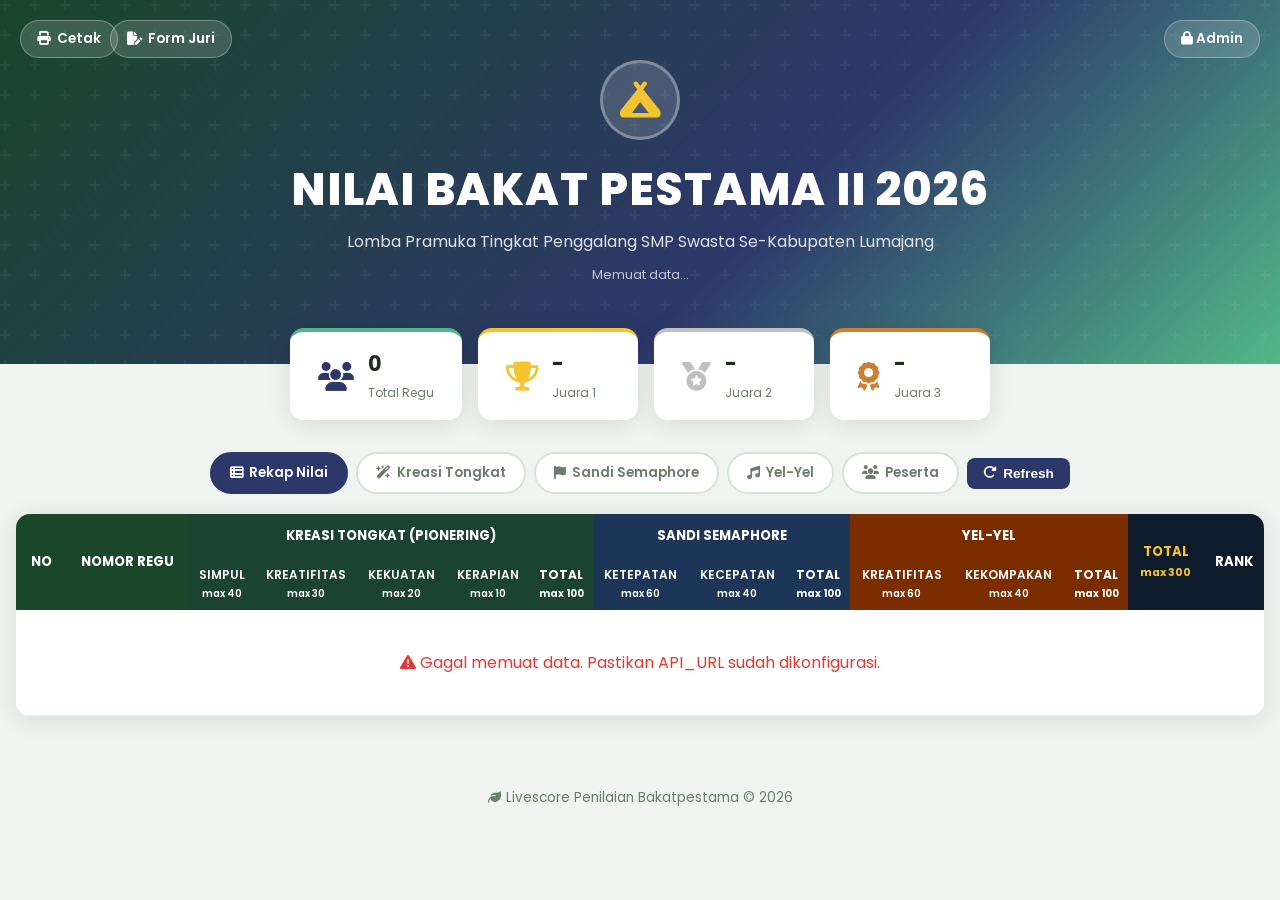
==== index.html @ 29ecb7f1 "Add files via upload" ====
<!DOCTYPE html>
<html lang="id">
<head>
  <meta charset="UTF-8" />
  <meta name="viewport" content="width=device-width, initial-scale=1.0" />
  <title>Nilai Bakat Pestama II 2026</title>
  <link rel="stylesheet" href="style.css" />
  <link href="https://fonts.googleapis.com/css2?family=Poppins:wght@400;600;700;800&display=swap" rel="stylesheet" />
  <link rel="stylesheet" href="https://cdnjs.cloudflare.com/ajax/libs/font-awesome/6.5.0/css/all.min.css" />
</head>
<body>

  <!-- LOADING OVERLAY -->
  <div id="pageLoader" class="page-loader">
    <div class="loader-content">
      <div class="loader-logo"><i class="fa-solid fa-campground"></i></div>
      <div class="loader-title">NILAI BAKAT PESTAMA II 2026</div>
      <div class="loader-dots">
        <span></span><span></span><span></span><span></span><span></span>
      </div>
      <div class="loader-text">Memuat data penilaian...</div>
    </div>
  </div>

  <!-- HERO HEADER -->
  <header class="hero">
    <div class="hero-bg"></div>
    <div class="hero-content">
      <div class="logo-wrap">
        <i class="fa-solid fa-campground logo-icon"></i>
      </div>
      <h1>NILAI BAKAT PESTAMA II 2026</h1>
      <p class="subtitle">Lomba Pramuka Tingkat Penggalang SMP Swasta Se-Kabupaten Lumajang</p>
      <div class="last-update" id="lastUpdate">Memuat data...</div>
    </div>
    <a href="admin.html" class="admin-btn"><i class="fa-solid fa-lock"></i> Admin</a>
    <a href="print.html" class="print-btn"><i class="fa-solid fa-print"></i> Cetak</a>
    <a href="form-penilaian.html" class="form-btn"><i class="fa-solid fa-file-pen"></i> Form Juri</a>
  </header>

  <!-- STATS BAR -->
  <section class="stats-bar">
    <div class="stat-card">
      <i class="fa-solid fa-users"></i>
      <div><span id="totalRegu">0</span><small>Total Regu</small></div>
    </div>
    <div class="stat-card gold">
      <i class="fa-solid fa-trophy"></i>
      <div><span id="juara1">-</span><small>Juara 1</small></div>
    </div>
    <div class="stat-card silver">
      <i class="fa-solid fa-medal"></i>
      <div><span id="juara2">-</span><small>Juara 2</small></div>
    </div>
    <div class="stat-card bronze">
      <i class="fa-solid fa-award"></i>
      <div><span id="juara3">-</span><small>Juara 3</small></div>
    </div>
  </section>

  <!-- TAB NAV -->
  <main class="container">
    <div class="tab-nav">
      <button class="tab-btn active" onclick="switchTab(this,'rekap')"><i class="fa-solid fa-table-list"></i> Rekap Nilai</button>
      <button class="tab-btn tongkat-tab" onclick="switchTab(this,'tongkat')"><i class="fa-solid fa-wand-magic-sparkles"></i> Kreasi Tongkat</button>
      <button class="tab-btn semaphore-tab" onclick="switchTab(this,'semaphore')"><i class="fa-solid fa-flag"></i> Sandi Semaphore</button>
      <button class="tab-btn yel-tab" onclick="switchTab(this,'yel')"><i class="fa-solid fa-music"></i> Yel-Yel</button>
      <button class="tab-btn peserta-tab" onclick="switchTab(this,'peserta')"><i class="fa-solid fa-users"></i> Peserta</button>
      <button class="refresh-btn" id="refreshBtn" onclick="refreshData(this)"><i class="fa-solid fa-rotate-right"></i> Refresh</button>
    </div>

    <!-- TAB: REKAP -->
    <div id="tab-rekap" class="tab-content active">
      <div class="table-wrap">
        <table>
          <thead>
            <tr>
              <th rowspan="2" class="th-no">NO</th>
              <th rowspan="2" class="th-regu">NOMOR REGU</th>
              <th colspan="5" class="cat-tongkat">KREASI TONGKAT (PIONERING)</th>
              <th colspan="3" class="cat-semaphore">SANDI SEMAPHORE</th>
              <th colspan="3" class="cat-yel">YEL-YEL</th>
              <th rowspan="2" class="col-total">TOTAL<br/><small>max 300</small></th>
              <th rowspan="2" class="col-rank">RANK</th>
            </tr>
            <tr>
              <th class="cat-tongkat">SIMPUL<br/><small>max 40</small></th>
              <th class="cat-tongkat">KREATIFITAS<br/><small>max 30</small></th>
              <th class="cat-tongkat">KEKUATAN<br/><small>max 20</small></th>
              <th class="cat-tongkat">KERAPIAN<br/><small>max 10</small></th>
              <th class="cat-tongkat sub-total">TOTAL<br/><small>max 100</small></th>
              <th class="cat-semaphore">KETEPATAN<br/><small>max 60</small></th>
              <th class="cat-semaphore">KECEPATAN<br/><small>max 40</small></th>
              <th class="cat-semaphore sub-total">TOTAL<br/><small>max 100</small></th>
              <th class="cat-yel">KREATIFITAS<br/><small>max 60</small></th>
              <th class="cat-yel">KEKOMPAKAN<br/><small>max 40</small></th>
              <th class="cat-yel sub-total">TOTAL<br/><small>max 100</small></th>
            </tr>
          </thead>
          <tbody id="tableBody">
            <tr><td colspan="18" class="loading-row">
              <i class="fa-solid fa-spinner fa-spin"></i> Memuat data...
            </td></tr>
          </tbody>
        </table>
      </div>
    </div>

    <!-- TAB: KREASI TONGKAT -->
    <div id="tab-tongkat" class="tab-content">
      <div class="lomba-header tongkat-header">
        <i class="fa-solid fa-wand-magic-sparkles"></i>
        <div><strong>Kreasi Tongkat (Pionering)</strong><span>Total Nilai Maksimal: 100</span></div>
      </div>
      <div class="lomba-search-bar">
        <i class="fa-solid fa-magnifying-glass"></i>
        <input type="text" id="searchTongkat" placeholder="Cari nomor regu atau sekolah..." oninput="filterLomba('tongkat')" />
        <button class="btn-clear-search" id="clearTongkat" onclick="clearLombaSearch('tongkat')" style="display:none"><i class="fa-solid fa-xmark"></i></button>
      </div>
      <div class="split-table-wrap">
        <div class="split-table-col">
          <div class="split-label putra-label"><i class="fa-solid fa-mars"></i> Regu Putra</div>
          <div class="table-wrap">
            <table>
              <thead><tr>
                <th class="th-no">RANK</th><th class="th-regu">NOMOR REGU</th>
                <th class="cat-tongkat">SIMPUL<br/><small>max 40</small></th>
                <th class="cat-tongkat">KREATIFITAS<br/><small>max 30</small></th>
                <th class="cat-tongkat">KEKUATAN<br/><small>max 20</small></th>
                <th class="cat-tongkat">KERAPIAN<br/><small>max 10</small></th>
                <th class="cat-tongkat sub-total">TOTAL<br/><small>max 100</small></th>
              </tr></thead>
              <tbody id="bodyTongkatPutra"><tr><td colspan="7" class="loading-row"><i class="fa-solid fa-spinner fa-spin"></i></td></tr></tbody>
            </table>
          </div>
        </div>
        <div class="split-table-col">
          <div class="split-label putri-label"><i class="fa-solid fa-venus"></i> Regu Putri</div>
          <div class="table-wrap">
            <table>
              <thead><tr>
                <th class="th-no">RANK</th><th class="th-regu">NOMOR REGU</th>
                <th class="cat-tongkat">SIMPUL<br/><small>max 40</small></th>
                <th class="cat-tongkat">KREATIFITAS<br/><small>max 30</small></th>
                <th class="cat-tongkat">KEKUATAN<br/><small>max 20</small></th>
                <th class="cat-tongkat">KERAPIAN<br/><small>max 10</small></th>
                <th class="cat-tongkat sub-total">TOTAL<br/><small>max 100</small></th>
              </tr></thead>
              <tbody id="bodyTongkatPutri"><tr><td colspan="7" class="loading-row"><i class="fa-solid fa-spinner fa-spin"></i></td></tr></tbody>
            </table>
          </div>
        </div>
      </div>
    </div>

    <!-- TAB: SANDI SEMAPHORE -->
    <div id="tab-semaphore" class="tab-content">
      <div class="lomba-header semaphore-header">
        <i class="fa-solid fa-flag"></i>
        <div><strong>Sandi Semaphore</strong><span>Total Nilai Maksimal: 100</span></div>
      </div>
      <div class="lomba-search-bar">
        <i class="fa-solid fa-magnifying-glass"></i>
        <input type="text" id="searchSemaphore" placeholder="Cari nomor regu atau sekolah..." oninput="filterLomba('semaphore')" />
        <button class="btn-clear-search" id="clearSemaphore" onclick="clearLombaSearch('semaphore')" style="display:none"><i class="fa-solid fa-xmark"></i></button>
      </div>
      <div class="split-table-wrap">
        <div class="split-table-col">
          <div class="split-label putra-label"><i class="fa-solid fa-mars"></i> Regu Putra</div>
          <div class="table-wrap">
            <table>
              <thead><tr>
                <th class="th-no">RANK</th><th class="th-regu">NOMOR REGU</th>
                <th class="cat-semaphore">KETEPATAN<br/><small>max 60</small></th>
                <th class="cat-semaphore">KECEPATAN<br/><small>max 40</small></th>
                <th class="cat-semaphore sub-total">TOTAL<br/><small>max 100</small></th>
              </tr></thead>
              <tbody id="bodySemaphorePutra"><tr><td colspan="5" class="loading-row"><i class="fa-solid fa-spinner fa-spin"></i></td></tr></tbody>
            </table>
          </div>
        </div>
        <div class="split-table-col">
          <div class="split-label putri-label"><i class="fa-solid fa-venus"></i> Regu Putri</div>
          <div class="table-wrap">
            <table>
              <thead><tr>
                <th class="th-no">RANK</th><th class="th-regu">NOMOR REGU</th>
                <th class="cat-semaphore">KETEPATAN<br/><small>max 60</small></th>
                <th class="cat-semaphore">KECEPATAN<br/><small>max 40</small></th>
                <th class="cat-semaphore sub-total">TOTAL<br/><small>max 100</small></th>
              </tr></thead>
              <tbody id="bodySemaphorePutri"><tr><td colspan="5" class="loading-row"><i class="fa-solid fa-spinner fa-spin"></i></td></tr></tbody>
            </table>
          </div>
        </div>
      </div>
    </div>

    <!-- TAB: YEL-YEL -->
    <div id="tab-yel" class="tab-content">
      <div class="lomba-header yel-header">
        <i class="fa-solid fa-music"></i>
        <div><strong>Yel-Yel</strong><span>Total Nilai Maksimal: 100</span></div>
      </div>
      <div class="lomba-search-bar">
        <i class="fa-solid fa-magnifying-glass"></i>
        <input type="text" id="searchYel" placeholder="Cari nomor regu atau sekolah..." oninput="filterLomba('yel')" />
        <button class="btn-clear-search" id="clearYel" onclick="clearLombaSearch('yel')" style="display:none"><i class="fa-solid fa-xmark"></i></button>
      </div>
      <div class="split-table-wrap">
        <div class="split-table-col">
          <div class="split-label putra-label"><i class="fa-solid fa-mars"></i> Regu Putra</div>
          <div class="table-wrap">
            <table>
              <thead><tr>
                <th class="th-no">RANK</th><th class="th-regu">NOMOR REGU</th>
                <th class="cat-yel">KREATIFITAS<br/><small>max 60</small></th>
                <th class="cat-yel">KEKOMPAKAN<br/><small>max 40</small></th>
                <th class="cat-yel sub-total">TOTAL<br/><small>max 100</small></th>
              </tr></thead>
              <tbody id="bodyYelPutra"><tr><td colspan="5" class="loading-row"><i class="fa-solid fa-spinner fa-spin"></i></td></tr></tbody>
            </table>
          </div>
        </div>
        <div class="split-table-col">
          <div class="split-label putri-label"><i class="fa-solid fa-venus"></i> Regu Putri</div>
          <div class="table-wrap">
            <table>
              <thead><tr>
                <th class="th-no">RANK</th><th class="th-regu">NOMOR REGU</th>
                <th class="cat-yel">KREATIFITAS<br/><small>max 60</small></th>
                <th class="cat-yel">KEKOMPAKAN<br/><small>max 40</small></th>
                <th class="cat-yel sub-total">TOTAL<br/><small>max 100</small></th>
              </tr></thead>
              <tbody id="bodyYelPutri"><tr><td colspan="5" class="loading-row"><i class="fa-solid fa-spinner fa-spin"></i></td></tr></tbody>
            </table>
          </div>
        </div>
      </div>
    </div>

    <!-- TAB: DAFTAR PESERTA -->
    <div id="tab-peserta" class="tab-content">
      <div class="peserta-toolbar">
        <div class="peserta-search-wrap">
          <i class="fa-solid fa-magnifying-glass"></i>
          <input type="text" id="pesertaSearch" placeholder="Cari nomor regu atau sekolah..." oninput="filterPeserta()" />
          <button class="btn-clear-search" id="btnClearSearch" onclick="clearSearch()" style="display:none"><i class="fa-solid fa-xmark"></i></button>
        </div>
        <div class="peserta-filters">
          <button class="filter-btn active" data-jenis="semua" onclick="setFilterJenis(this,'semua')"><i class="fa-solid fa-users"></i> Semua</button>
          <button class="filter-btn" data-jenis="Putra" onclick="setFilterJenis(this,'Putra')"><i class="fa-solid fa-mars"></i> Putra</button>
          <button class="filter-btn" data-jenis="Putri" onclick="setFilterJenis(this,'Putri')"><i class="fa-solid fa-venus"></i> Putri</button>
        </div>
        <div class="peserta-count" id="pesertaCount"></div>
      </div>
      <div class="table-wrap">
        <table id="pesertaTable">
          <thead>
            <tr>
              <th class="th-no">NO</th>
              <th class="th-regu">NOMOR REGU</th>
              <th>JENIS REGU</th>
              <th>NAMA SEKOLAH</th>
            </tr>
          </thead>
          <tbody id="bodyPeserta">
            <tr><td colspan="4" class="loading-row"><i class="fa-solid fa-spinner fa-spin"></i> Memuat...</td></tr>
          </tbody>
        </table>
      </div>
    </div>
  </main>

  <!-- PODIUM SECTION -->
  <section class="podium-section container" id="podiumSection" style="display:none">
    <h2><i class="fa-solid fa-ranking-star"></i> Podium Juara Umum</h2>
    <div class="podium">
      <div class="podium-place second" id="podium2">
        <div class="podium-name" id="p2name">-</div>
        <div class="podium-score" id="p2score">0</div>
        <div class="podium-block">2</div>
      </div>
      <div class="podium-place first" id="podium1">
        <div class="crown"><i class="fa-solid fa-crown"></i></div>
        <div class="podium-name" id="p1name">-</div>
        <div class="podium-score" id="p1score">0</div>
        <div class="podium-block">1</div>
      </div>
      <div class="podium-place third" id="podium3">
        <div class="podium-name" id="p3name">-</div>
        <div class="podium-score" id="p3score">0</div>
        <div class="podium-block">3</div>
      </div>
    </div>

    <!-- PODIUM PER LOMBA -->
    <div class="mini-podium-grid" id="miniPodiumGrid"></div>
  </section>

  <footer class="footer">
    <p><i class="fa-solid fa-leaf"></i> Livescore Penilaian Bakatpestama &copy; 2026</p>
  </footer>

  <script src="app.js"></script>
  <script>
    // Ganti dengan URL Google Apps Script Web App Anda
    const API_URL = "https://script.google.com/macros/s/AKfycbwgXpvEmvjw9n2IzwmOIkIanip8YfhP-L-1a4Ys80CTdmLKAKbdSYwfbwqxmYiK5sCL/exec";
    loadData();
    setInterval(loadData, 30000); // Auto refresh 30 detik
  </script>
</body>
</html>
---- style.css ----
/* ============================================================
   GLOBAL
   ============================================================ */
*, *::before, *::after { box-sizing: border-box; margin: 0; padding: 0; }

:root {
  --green-dark: #1a472a;
  --green-mid:  #2d386a;
  --green-light:#52b788;
  --gold:       #f4c430;
  --silver:     #c0c0c0;
  --bronze:     #cd7f32;
  --bg:         #f0f4f0;
  --card:       #ffffff;
  --text:       #1e2d1e;
  --muted:      #6b7c6b;
  --radius:     14px;
  --shadow:     0 4px 24px rgba(0,0,0,.10);
}

body {
  font-family: 'Poppins', sans-serif;
  background: var(--bg);
  color: var(--text);
  min-height: 100vh;
}

/* ============================================================
   HERO
   ============================================================ */
.hero {
  position: relative;
  background: linear-gradient(135deg, var(--green-dark) 0%, var(--green-mid) 60%, var(--green-light) 100%);
  color: #fff;
  padding: 60px 24px 80px;
  text-align: center;
  overflow: hidden;
}
.hero-bg {
  position: absolute; inset: 0;
  background: url("data:image/svg+xml,%3Csvg width='60' height='60' viewBox='0 0 60 60' xmlns='http://www.w3.org/2000/svg'%3E%3Cg fill='none' fill-rule='evenodd'%3E%3Cg fill='%23ffffff' fill-opacity='0.04'%3E%3Cpath d='M36 34v-4h-2v4h-4v2h4v4h2v-4h4v-2h-4zm0-30V0h-2v4h-4v2h4v4h2V6h4V4h-4zM6 34v-4H4v4H0v2h4v4h2v-4h4v-2H6zM6 4V0H4v4H0v2h4v4h2V6h4V4H6z'/%3E%3C/g%3E%3C/g%3E%3C/svg%3E");
}
.hero-content { position: relative; z-index: 1; }
.logo-wrap {
  width: 80px; height: 80px;
  background: rgba(255,255,255,.15);
  border-radius: 50%;
  display: flex; align-items: center; justify-content: center;
  margin: 0 auto 16px;
  border: 3px solid rgba(255,255,255,.3);
}
.logo-icon { font-size: 36px; color: var(--gold); }
.hero h1 { font-size: clamp(1.6rem, 4vw, 2.8rem); font-weight: 800; letter-spacing: 1px; }
.subtitle { font-size: 1rem; opacity: .85; margin-top: 6px; }
.last-update { margin-top: 12px; font-size: .8rem; opacity: .7; }
.admin-btn {
  position: absolute; top: 20px; right: 20px;
  background: rgba(255,255,255,.15);
  color: #fff; text-decoration: none;
  padding: 8px 16px; border-radius: 30px;
  font-size: .85rem; font-weight: 600;
  border: 1px solid rgba(255,255,255,.3);
  transition: background .2s;
}
.admin-btn:hover { background: rgba(255,255,255,.25); }

/* ============================================================
   STATS BAR
   ============================================================ */
.stats-bar {
  display: flex; flex-wrap: wrap; gap: 16px;
  justify-content: center;
  padding: 0 24px;
  margin-top: -36px;
  position: relative; z-index: 10;
}
.stat-card {
  background: var(--card);
  border-radius: var(--radius);
  box-shadow: var(--shadow);
  padding: 16px 28px;
  display: flex; align-items: center; gap: 14px;
  min-width: 160px;
  border-top: 4px solid var(--green-light);
}
.stat-card.gold  { border-top-color: var(--gold); }
.stat-card.silver{ border-top-color: var(--silver); }
.stat-card.bronze{ border-top-color: var(--bronze); }
.stat-card i { font-size: 1.8rem; color: var(--green-mid); }
.stat-card.gold i   { color: var(--gold); }
.stat-card.silver i { color: var(--silver); }
.stat-card.bronze i { color: var(--bronze); }
.stat-card span { font-size: 1.3rem; font-weight: 700; display: block; }
.stat-card small { font-size: .75rem; color: var(--muted); }

/* ============================================================
   CONTAINER & TABLE
   ============================================================ */
.container { max-width: 1400px; margin: 32px auto; padding: 0 16px; }

.table-header {
  display: flex; align-items: center; justify-content: space-between;
  margin-bottom: 16px;
}
.table-header h2, .table-header h3 {
  font-size: 1.2rem; font-weight: 700; color: var(--green-dark);
  display: flex; align-items: center; gap: 8px;
}
.refresh-btn {
  background: var(--green-mid); color: #fff;
  border: none; border-radius: 8px;
  padding: 8px 16px; cursor: pointer;
  font-size: .85rem; font-weight: 600;
  display: flex; align-items: center; gap: 6px;
  transition: background .2s;
}
.refresh-btn:hover { background: var(--green-dark); }

.table-wrap { overflow-x: auto; border-radius: var(--radius); box-shadow: var(--shadow); }

table { width: 100%; border-collapse: collapse; background: var(--card); font-size: .82rem; }
thead tr:first-child th { background: var(--green-dark); color: #fff; padding: 12px 8px; text-align: center; }
thead tr:last-child th  { padding: 8px 6px; text-align: center; font-weight: 600; font-size: .75rem; }

/* Category colors */
.cat-tongkat   { background: #1b4332 !important; color: #fff !important; }
.cat-semaphore { background: #1d3557 !important; color: #fff !important; }
.cat-yel       { background: #7b2d00 !important; color: #fff !important; }
.sub-total     { font-weight: 700 !important; }
.col-total     { background: #0d1b2a !important; color: var(--gold) !important; font-weight: 700 !important; }
.col-rank      { background: #0d1b2a !important; color: #fff !important; }

tbody tr { transition: background .15s; }
tbody tr:nth-child(even) { background: #f7faf7; }
tbody tr:hover { background: #e8f5e9; }
tbody td { padding: 10px 8px; text-align: center; border-bottom: 1px solid #e8f0e8; }

.rank-badge {
  display: inline-flex; align-items: center; justify-content: center;
  width: 30px; height: 30px; border-radius: 50%;
  font-weight: 700; font-size: .85rem;
}
.rank-1 { background: var(--gold); color: #333; }
.rank-2 { background: var(--silver); color: #333; }
.rank-3 { background: var(--bronze); color: #fff; }
.rank-other { background: #e0e0e0; color: #555; }

.total-cell { font-weight: 700; color: var(--green-dark); font-size: .95rem; }
.loading-row { padding: 40px; color: var(--muted); font-size: 1rem; }

/* Progress bar in cells */
.score-bar { position: relative; }
.score-bar .bar-bg {
  height: 4px; background: #e0e0e0; border-radius: 2px; margin-top: 3px;
}
.score-bar .bar-fill {
  height: 4px; border-radius: 2px;
  background: linear-gradient(90deg, var(--green-light), var(--green-mid));
}

/* ============================================================
   PODIUM
   ============================================================ */
.podium-section { margin-top: 40px; text-align: center; }
.podium-section h2 { font-size: 1.3rem; font-weight: 700; color: var(--green-dark); margin-bottom: 32px; display: flex; align-items: center; justify-content: center; gap: 8px; }
.podium { display: flex; align-items: flex-end; justify-content: center; gap: 16px; }
.podium-place { display: flex; flex-direction: column; align-items: center; }
.podium-name { font-weight: 700; font-size: .95rem; margin-bottom: 4px; }
.podium-score { font-size: .85rem; color: var(--muted); margin-bottom: 8px; }
.podium-block {
  width: 100px; display: flex; align-items: center; justify-content: center;
  font-size: 2rem; font-weight: 800; color: #fff; border-radius: 8px 8px 0 0;
}
.first .podium-block  { height: 120px; background: linear-gradient(180deg, #f4c430, #e6a800); }
.second .podium-block { height: 90px;  background: linear-gradient(180deg, #d0d0d0, #a0a0a0); }
.third .podium-block  { height: 70px;  background: linear-gradient(180deg, #e0a060, #b87333); }
.crown { font-size: 1.8rem; color: var(--gold); margin-bottom: 4px; }

/* ============================================================
   FOOTER
   ============================================================ */
.footer { text-align: center; padding: 32px; color: var(--muted); font-size: .85rem; margin-top: 40px; }

/* ============================================================
   ADMIN - LOGIN
   ============================================================ */
.login-overlay {
  position: fixed; inset: 0;
  background: linear-gradient(135deg, var(--green-dark), var(--green-mid));
  display: flex; align-items: center; justify-content: center;
  z-index: 1000;
}
.login-card {
  background: #fff; border-radius: 20px;
  padding: 48px 40px; width: 100%; max-width: 400px;
  text-align: center; box-shadow: 0 20px 60px rgba(0,0,0,.3);
}
.login-logo { font-size: 3rem; color: var(--green-mid); margin-bottom: 16px; }
.login-card h2 { font-size: 1.6rem; font-weight: 700; color: var(--green-dark); }
.login-card p  { color: var(--muted); font-size: .9rem; margin: 8px 0 24px; }
.input-group {
  position: relative; margin-bottom: 16px;
}
.input-group i {
  position: absolute; left: 14px; top: 50%; transform: translateY(-50%);
  color: var(--muted);
}
.input-group input {
  width: 100%; padding: 12px 14px 12px 40px;
  border: 2px solid #e0e0e0; border-radius: 10px;
  font-size: 1rem; font-family: 'Poppins', sans-serif;
  outline: none; transition: border .2s;
}
.input-group input:focus { border-color: var(--green-mid); }
.login-error { color: #e53935; font-size: .85rem; margin-bottom: 12px; }
.btn-login {
  width: 100%; padding: 13px;
  background: linear-gradient(135deg, var(--green-mid), var(--green-dark));
  color: #fff; border: none; border-radius: 10px;
  font-size: 1rem; font-weight: 600; cursor: pointer;
  font-family: 'Poppins', sans-serif;
  display: flex; align-items: center; justify-content: center; gap: 8px;
  transition: opacity .2s;
}
.btn-login:hover { opacity: .9; }
.back-link { display: block; margin-top: 16px; color: var(--muted); font-size: .85rem; text-decoration: none; }
.back-link:hover { color: var(--green-mid); }

/* ============================================================
   ADMIN - PANEL
   ============================================================ */
.admin-body { background: #f0f4f0; }
.admin-header {
  background: var(--green-dark); color: #fff;
  padding: 14px 24px;
  display: flex; align-items: center; justify-content: space-between;
  position: sticky; top: 0; z-index: 100;
  box-shadow: 0 2px 12px rgba(0,0,0,.2);
}
.admin-header-left { display: flex; align-items: center; gap: 10px; font-weight: 600; font-size: 1rem; }
.admin-header-right { display: flex; gap: 10px; }
.btn-sm {
  padding: 7px 14px; border-radius: 8px;
  font-size: .82rem; font-weight: 600; cursor: pointer;
  border: 1px solid rgba(255,255,255,.3);
  background: rgba(255,255,255,.1); color: #fff;
  text-decoration: none; display: flex; align-items: center; gap: 6px;
  transition: background .2s;
}
.btn-sm:hover { background: rgba(255,255,255,.2); }
.btn-sm.danger { border-color: #ff6b6b; color: #ff6b6b; }
.btn-sm.danger:hover { background: rgba(255,107,107,.15); }

.admin-container { max-width: 1100px; margin: 28px auto; padding: 0 16px; display: flex; flex-direction: column; gap: 24px; }
.admin-card {
  background: var(--card); border-radius: var(--radius);
  box-shadow: var(--shadow); padding: 28px;
}
.admin-card h3 { font-size: 1.1rem; font-weight: 700; color: var(--green-dark); margin-bottom: 20px; display: flex; align-items: center; gap: 8px; }

.form-grid { display: grid; grid-template-columns: repeat(auto-fill, minmax(200px, 1fr)); gap: 16px; margin-bottom: 16px; }
.form-group { display: flex; flex-direction: column; gap: 6px; }
.form-group label { font-size: .82rem; font-weight: 600; color: var(--muted); }
.form-group input {
  padding: 10px 12px; border: 2px solid #e0e0e0; border-radius: 8px;
  font-size: .9rem; font-family: 'Poppins', sans-serif; outline: none;
  transition: border .2s;
}
.form-group input:focus { border-color: var(--green-mid); }
.max-val { font-weight: 400; color: #aaa; font-size: .75rem; }

.form-section {
  border-radius: 10px; padding: 16px; margin-bottom: 16px;
  border-left: 4px solid var(--green-light);
  background: #f8fdf8;
}
.form-section.tongkat   { border-left-color: #2d6a4f; background: #f0faf4; }
.form-section.semaphore { border-left-color: #1d3557; background: #f0f4fa; }
.form-section.yel       { border-left-color: #7b2d00; background: #fdf4f0; }
.form-section-title { font-weight: 700; font-size: .9rem; margin-bottom: 12px; display: flex; align-items: center; gap: 8px; color: var(--text); }

.form-actions { display: flex; gap: 12px; margin-top: 8px; }
.btn-save {
  padding: 11px 28px; background: var(--green-mid); color: #fff;
  border: none; border-radius: 8px; font-size: .9rem; font-weight: 600;
  cursor: pointer; font-family: 'Poppins', sans-serif;
  display: flex; align-items: center; gap: 6px; transition: background .2s;
}
.btn-save:hover { background: var(--green-dark); }
.btn-cancel {
  padding: 11px 20px; background: #f0f0f0; color: var(--muted);
  border: none; border-radius: 8px; font-size: .9rem; font-weight: 600;
  cursor: pointer; font-family: 'Poppins', sans-serif;
  display: flex; align-items: center; gap: 6px; transition: background .2s;
}
.btn-cancel:hover { background: #e0e0e0; }
.form-msg { margin-top: 12px; padding: 10px 16px; border-radius: 8px; font-size: .88rem; font-weight: 600; }
.form-msg.success { background: #e8f5e9; color: #2e7d32; }
.form-msg.error   { background: #ffebee; color: #c62828; }

/* Admin table action buttons */
.btn-edit {
  padding: 5px 12px; background: #fff3e0; color: #e65100;
  border: 1px solid #ffcc80; border-radius: 6px;
  font-size: .78rem; font-weight: 600; cursor: pointer;
  margin-right: 4px; transition: background .2s;
}
.btn-edit:hover { background: #ffe0b2; }
.btn-delete {
  padding: 5px 12px; background: #ffebee; color: #c62828;
  border: 1px solid #ef9a9a; border-radius: 6px;
  font-size: .78rem; font-weight: 600; cursor: pointer;
  transition: background .2s;
}
.btn-delete:hover { background: #ffcdd2; }

/* ============================================================
   RESPONSIVE
   ============================================================ */
@media (max-width: 600px) {
  .hero { padding: 48px 16px 64px; }
  .stats-bar { gap: 10px; }
  .stat-card { padding: 12px 16px; min-width: 130px; }
  .podium-block { width: 80px; }
  .login-card { padding: 32px 24px; }
}

/* ============================================================
   TAB NAVIGATION
   ============================================================ */
.tab-nav {
  display: flex; flex-wrap: wrap; gap: 8px;
  align-items: center;
  justify-content: center;
  margin-bottom: 20px;
}
.tab-btn {
  padding: 9px 18px; border-radius: 30px;
  border: 2px solid #d0e8d0; background: #fff;
  color: var(--muted); font-size: .83rem; font-weight: 600;
  cursor: pointer; font-family: 'Poppins', sans-serif;
  display: flex; align-items: center; gap: 6px;
  transition: all .2s;
}
.tab-btn:hover  { border-color: var(--green-light); color: var(--green-mid); }
.tab-btn.active { background: var(--green-mid); border-color: var(--green-mid); color: #fff; }
.tab-btn.tongkat-tab.active   { background: #1b4332; border-color: #1b4332; }
.tab-btn.semaphore-tab.active { background: #1d3557; border-color: #1d3557; }
.tab-btn.yel-tab.active       { background: #7b2d00; border-color: #7b2d00; }

.tab-content { display: none; }
.tab-content.active { display: block; }

/* ============================================================
   LOMBA HEADER BANNER
   ============================================================ */
.lomba-header {
  display: flex; align-items: center; gap: 14px;
  padding: 16px 20px; border-radius: 12px 12px 0 0;
  color: #fff; font-size: 1rem;
  margin-bottom: 0;
}
.lomba-header i { font-size: 1.6rem; }
.lomba-header strong { display: block; font-size: 1.05rem; }
.lomba-header span   { font-size: .8rem; opacity: .85; }
.tongkat-header   { background: linear-gradient(135deg, #1b4332, #2d6a4f); }
.semaphore-header { background: linear-gradient(135deg, #1d3557, #2a4a7f); }
.yel-header       { background: linear-gradient(135deg, #7b2d00, #b84a00); }

/* ============================================================
   TOTAL LOMBA CELL
   ============================================================ */
.total-lomba {
  display: flex; align-items: center; gap: 8px; min-width: 120px;
}
.total-num { font-weight: 700; font-size: 1rem; min-width: 28px; }
.total-bar-wrap {
  flex: 1; height: 8px; background: #e0e0e0; border-radius: 4px; overflow: hidden;
}
.total-bar-fill {
  height: 100%; border-radius: 4px;
  background: linear-gradient(90deg, var(--green-light), var(--green-mid));
  transition: width .4s ease;
}
.total-pct { font-size: .75rem; color: var(--muted); min-width: 34px; }

/* ============================================================
   SUB-TOTAL CELL WITH RANK MINI BADGE
   ============================================================ */
.sub-total-cell { font-weight: 700; font-size: .95rem; line-height: 1.6; }
.tongkat-color   { color: #1b4332; }
.semaphore-color { color: #1d3557; }
.yel-color       { color: #7b2d00; }

.rank-mini {
  display: inline-block; font-size: .68rem; font-weight: 700;
  padding: 1px 6px; border-radius: 10px; margin-top: 2px;
}
.rank-mini-1 { background: var(--gold);   color: #333; }
.rank-mini-2 { background: var(--silver); color: #333; }
.rank-mini-3 { background: var(--bronze); color: #fff; }
.rank-mini-4, .rank-mini-5, .rank-mini-6,
.rank-mini-7, .rank-mini-8, .rank-mini-9,
.rank-mini-10 { background: #e8e8e8; color: #666; }

/* ============================================================
   MINI PODIUM PER LOMBA
   ============================================================ */
.mini-podium-grid {
  display: grid;
  grid-template-columns: repeat(auto-fill, minmax(220px, 1fr));
  gap: 16px; margin-top: 36px;
}
.mini-podium-card {
  background: #fff; border-radius: 12px;
  box-shadow: var(--shadow); padding: 16px;
  border-top: 4px solid var(--green-mid);
}
.mini-podium-title {
  font-weight: 700; font-size: .88rem;
  display: flex; align-items: center; gap: 6px;
  margin-bottom: 12px; padding-bottom: 8px;
  border-bottom: 1px solid #f0f0f0;
}
.mini-podium-row {
  display: flex; align-items: center; gap: 10px;
  padding: 6px 0; border-bottom: 1px solid #f8f8f8;
}
.mini-regu  { flex: 1; font-weight: 600; font-size: .85rem; }
.mini-score { font-weight: 700; font-size: .9rem; color: var(--green-dark); }
.rank-row-1 { background: #fffde7; border-radius: 6px; padding: 6px 4px; }
.rank-row-2 { background: #fafafa; }

/* ============================================================
   TABLE HELPERS
   ============================================================ */
.th-no   { width: 50px; }
.th-regu { min-width: 110px; }
.td-regu { font-weight: 700; text-align: left; padding-left: 12px !important; }
.top-row td { background: #fffde7 !important; }

@media (max-width: 768px) {
  .tab-nav { gap: 6px; }
  .tab-btn { padding: 7px 12px; font-size: .78rem; }
  .mini-podium-grid { grid-template-columns: 1fr 1fr; }
}
@media (max-width: 480px) {
  .mini-podium-grid { grid-template-columns: 1fr; }
}

/* ============================================================
   FORM CARD - SLIDE IN
   ============================================================ */
.form-card {
  border-top: 4px solid var(--green-mid);
  animation: slideDown .25s ease;
}
@keyframes slideDown {
  from { opacity: 0; transform: translateY(-12px); }
  to   { opacity: 1; transform: translateY(0); }
}
.form-card-header {
  display: flex; align-items: center; justify-content: space-between;
  margin-bottom: 20px;
}
.form-card-header h3 { margin-bottom: 0; }
.btn-close-form {
  width: 32px; height: 32px; border-radius: 50%;
  border: none; background: #f0f0f0; color: var(--muted);
  font-size: 1rem; cursor: pointer; display: flex;
  align-items: center; justify-content: center;
  transition: background .2s, color .2s;
}
.btn-close-form:hover { background: #ffebee; color: #c62828; }

/* TAMBAH REGU BUTTON */
.table-header-actions { display: flex; align-items: center; gap: 10px; }
.btn-add {
  padding: 8px 18px; background: var(--green-mid); color: #fff;
  border: none; border-radius: 8px; font-size: .85rem; font-weight: 600;
  cursor: pointer; font-family: 'Poppins', sans-serif;
  display: flex; align-items: center; gap: 6px;
  transition: background .2s;
}
.btn-add:hover { background: var(--green-dark); }

/* ============================================================
   LOGIN - STATES
   ============================================================ */
.login-success {
  display: flex; align-items: center; gap: 8px;
  background: #e8f5e9; color: #2e7d32;
  border: 1px solid #a5d6a7;
  border-radius: 8px; padding: 10px 14px;
  font-size: .88rem; font-weight: 600;
  margin-bottom: 12px;
}
.login-error {
  display: flex; align-items: center; gap: 8px;
  background: #ffebee; color: #c62828;
  border: 1px solid #ef9a9a;
  border-radius: 8px; padding: 10px 14px;
  font-size: .88rem; font-weight: 600;
  margin-bottom: 12px;
}
.btn-login:disabled {
  opacity: .75; cursor: not-allowed;
}
#btnLoginContent, #btnLoginLoading {
  display: inline-flex; align-items: center; gap: 8px;
}

/* shake on wrong password */
@keyframes shake {
  0%,100% { transform: translateX(0); }
  20%      { transform: translateX(-8px); }
  40%      { transform: translateX(8px); }
  60%      { transform: translateX(-5px); }
  80%      { transform: translateX(5px); }
}
.login-card.shake { animation: shake .4s ease; }

/* ============================================================
   PRINT BUTTON (hero)
   ============================================================ */
.print-btn {
  position: absolute; top: 20px; left: 20px;
  background: rgba(255,255,255,.15);
  color: #fff; text-decoration: none;
  padding: 8px 16px; border-radius: 30px;
  font-size: .85rem; font-weight: 600;
  border: 1px solid rgba(255,255,255,.3);
  transition: background .2s;
  display: inline-flex; align-items: center; gap: 6px;
}
.print-btn:hover { background: rgba(255,255,255,.25); }

.form-btn {
  position: absolute; top: 20px; left: 110px;
  background: rgba(255,255,255,.15);
  color: #fff; text-decoration: none;
  padding: 8px 16px; border-radius: 30px;
  font-size: .85rem; font-weight: 600;
  border: 1px solid rgba(255,255,255,.3);
  transition: background .2s;
  display: inline-flex; align-items: center; gap: 6px;
}
.form-btn:hover { background: rgba(255,255,255,.25); }

/* ============================================================
   PAGE LOADER OVERLAY
   ============================================================ */
.page-loader {
  position: fixed; inset: 0; z-index: 9999;
  background: linear-gradient(135deg, #1a472a 0%, #2d6a4f 60%, #52b788 100%);
  display: flex; align-items: center; justify-content: center;
  transition: opacity .5s ease, visibility .5s ease;
}
.page-loader.loader-hide {
  opacity: 0; visibility: hidden;
}
.loader-content { text-align: center; color: #fff; }

.loader-logo {
  font-size: 3.5rem; color: #f4c430;
  margin-bottom: 16px;
  animation: loaderPulse 1.5s ease-in-out infinite;
}
@keyframes loaderPulse {
  0%,100% { transform: scale(1);   opacity: 1; }
  50%      { transform: scale(1.15); opacity: .8; }
}

.loader-title {
  font-size: clamp(.9rem, 3vw, 1.3rem);
  font-weight: 800; letter-spacing: 1px;
  margin-bottom: 28px; opacity: .95;
}

/* Animated dots */
.loader-dots {
  display: flex; justify-content: center; gap: 8px; margin-bottom: 20px;
}
.loader-dots span {
  width: 10px; height: 10px; border-radius: 50%;
  background: rgba(255,255,255,.9);
  animation: loaderDot 1.2s ease-in-out infinite;
}
.loader-dots span:nth-child(1) { animation-delay: 0s; }
.loader-dots span:nth-child(2) { animation-delay: .15s; }
.loader-dots span:nth-child(3) { animation-delay: .3s; }
.loader-dots span:nth-child(4) { animation-delay: .45s; }
.loader-dots span:nth-child(5) { animation-delay: .6s; }
@keyframes loaderDot {
  0%,80%,100% { transform: scale(.6); opacity: .4; }
  40%          { transform: scale(1.2); opacity: 1; }
}

.loader-text {
  font-size: .85rem; opacity: .75; letter-spacing: .5px;
}

/* ============================================================
   SKELETON LOADING ROWS
   ============================================================ */
.skeleton-row td {
  padding: 10px 8px !important;
}
.skeleton-cell {
  height: 14px; border-radius: 6px;
  background: linear-gradient(90deg, #e8f0e8 25%, #d0e4d0 50%, #e8f0e8 75%);
  background-size: 200% 100%;
  animation: shimmer 1.4s infinite;
  margin: 0 auto;
}
@keyframes shimmer {
  0%   { background-position: 200% 0; }
  100% { background-position: -200% 0; }
}

/* ============================================================
   JENIS REGU BADGE
   ============================================================ */
.badge-jenis {
  display: inline-block; padding: 3px 10px; border-radius: 20px;
  font-size: .75rem; font-weight: 700;
}
.badge-jenis.putra { background: #e3f2fd; color: #1565c0; }
.badge-jenis.putri { background: #fce4ec; color: #c62828; }

.badge-jenis-sm {
  display: inline-block; padding: 1px 7px; border-radius: 10px;
  font-size: .68rem; font-weight: 700; margin-left: 4px; vertical-align: middle;
}
.badge-jenis-sm.putra { background: #e3f2fd; color: #1565c0; }
.badge-jenis-sm.putri { background: #fce4ec; color: #c62828; }

/* ============================================================
   SAVE BUTTON LOADING
   ============================================================ */
#btnSaveContent, #btnSaveLoading {
  display: inline-flex; align-items: center; gap: 6px;
}
.btn-save:disabled { opacity: .75; cursor: not-allowed; }
.btn-cancel:disabled { opacity: .5; cursor: not-allowed; }

/* Select field in form */
.form-group select {
  padding: 10px 12px; border: 2px solid #e0e0e0; border-radius: 8px;
  font-size: .9rem; font-family: 'Poppins', sans-serif; outline: none;
  transition: border .2s; background: #fff; cursor: pointer;
}
.form-group select:focus { border-color: var(--green-mid); }

/* ============================================================
   SPLIT TABLE (Putra / Putri)
   ============================================================ */
.split-table-wrap {
  display: grid;
  grid-template-columns: 1fr 1fr;
  gap: 16px;
}
.split-table-col { display: flex; flex-direction: column; gap: 8px; }
.split-label {
  font-size: .85rem; font-weight: 700;
  padding: 7px 14px; border-radius: 8px;
  display: flex; align-items: center; gap: 6px;
}
.putra-label { background: #e3f2fd; color: #1565c0; border-left: 4px solid #1565c0; }
.putri-label { background: #fce4ec; color: #c62828; border-left: 4px solid #c62828; }

@media (max-width: 900px) {
  .split-table-wrap { grid-template-columns: 1fr; }
}

/* ============================================================
   RANK TOP 6
   ============================================================ */
.rank-top6 { background: #e8f5e9 !important; color: #2e7d32 !important; }
.top6-row td { border-bottom: 1px solid #e0e8e0; }
.regu-sekolah { font-size: .68rem; color: #999; font-weight: 400; display: block; }

/* ============================================================
   MOBILE RESPONSIVE — Hero buttons
   ============================================================ */
@media (max-width: 600px) {
  .admin-btn  { top: auto; bottom: 16px; right: 16px; font-size: .75rem; padding: 6px 12px; }
  .print-btn  { top: auto; bottom: 16px; left: 16px;  font-size: .75rem; padding: 6px 12px; }
  .form-btn   { top: auto; bottom: 56px; left: 16px;  font-size: .75rem; padding: 6px 12px; }
  .hero { padding-bottom: 100px; }
}

/* ============================================================
   MOBILE RESPONSIVE — Tab nav
   ============================================================ */
@media (max-width: 640px) {
  .tab-nav { gap: 5px; }
  .tab-btn { padding: 6px 10px; font-size: .72rem; gap: 4px; }
  .tab-btn i { display: none; }
  .refresh-btn { padding: 6px 10px; font-size: .72rem; margin-left: auto; }
}

/* ============================================================
   MOBILE RESPONSIVE — Split table
   ============================================================ */
@media (max-width: 640px) {
  .split-table-wrap { grid-template-columns: 1fr; gap: 12px; }
  .total-lomba { flex-wrap: wrap; gap: 4px; }
  .total-bar-wrap { display: none; }
}

/* ============================================================
   MOBILE RESPONSIVE — Stats bar
   ============================================================ */
@media (max-width: 480px) {
  .stats-bar { flex-direction: column; align-items: stretch; margin-top: -24px; }
  .stat-card { min-width: unset; }
}

/* ============================================================
   MOBILE RESPONSIVE — Admin header
   ============================================================ */
@media (max-width: 560px) {
  .admin-header { flex-direction: column; gap: 10px; align-items: flex-start; }
  .admin-header-right { gap: 6px; flex-wrap: wrap; }
  .btn-sm { font-size: .75rem; padding: 6px 10px; }
  .form-grid { grid-template-columns: 1fr; }
  .table-header-actions { gap: 6px; }
  .btn-add, .refresh-btn { font-size: .78rem; padding: 7px 10px; }
}

/* ============================================================
   TAB PESERTA
   ============================================================ */
.tab-btn.peserta-tab.active { background: #37474f; border-color: #37474f; }
.tab-btn.peserta-tab:hover  { border-color: #37474f; color: #37474f; }

.peserta-toolbar {
  display: flex; flex-wrap: wrap; align-items: center;
  gap: 12px; margin-bottom: 16px;
}

.peserta-search-wrap {
  position: relative; display: flex; align-items: center;
  flex: 1; min-width: 200px;
}
.peserta-search-wrap i {
  position: absolute; left: 12px; color: #aaa; font-size: .9rem;
}
.peserta-search-wrap input {
  width: 100%; padding: 9px 36px 9px 36px;
  border: 2px solid #e0e0e0; border-radius: 30px;
  font-size: .88rem; font-family: 'Poppins', sans-serif;
  outline: none; transition: border .2s;
}
.peserta-search-wrap input:focus { border-color: var(--green-mid); }
.btn-clear-search {
  position: absolute; right: 10px;
  background: none; border: none; cursor: pointer;
  color: #aaa; font-size: .85rem;
  display: flex; align-items: center;
  padding: 4px;
}
.btn-clear-search:hover { color: #e53935; }

.peserta-filters { display: flex; gap: 6px; flex-wrap: wrap; }
.filter-btn {
  padding: 7px 14px; border-radius: 20px;
  border: 2px solid #e0e0e0; background: #fff;
  color: var(--muted); font-size: .8rem; font-weight: 600;
  cursor: pointer; font-family: 'Poppins', sans-serif;
  display: flex; align-items: center; gap: 5px;
  transition: all .2s;
}
.filter-btn:hover { border-color: var(--green-light); color: var(--green-mid); }
.filter-btn.active { background: var(--green-mid); border-color: var(--green-mid); color: #fff; }
.filter-btn[data-jenis="Putra"].active { background: #1565c0; border-color: #1565c0; }
.filter-btn[data-jenis="Putri"].active { background: #c62828; border-color: #c62828; }

.peserta-count {
  font-size: .8rem; color: var(--muted); font-weight: 600;
  white-space: nowrap;
}

@media (max-width: 600px) {
  .peserta-toolbar { gap: 8px; }
  .peserta-search-wrap { min-width: 100%; }
  .tab-nav { justify-content: center; }
}

/* ============================================================
   TABEL PESERTA — lebar kolom
   ============================================================ */
#pesertaTable { table-layout: fixed; width: 100%; }
#pesertaTable th:nth-child(1) { width: 48px; }
#pesertaTable th:nth-child(2) { width: 120px; }
#pesertaTable th:nth-child(3) { width: 100px; }
#pesertaTable th:nth-child(4) { width: auto; }
#pesertaTable td { overflow: hidden; text-overflow: ellipsis; white-space: nowrap; }
#pesertaTable td:nth-child(4) { white-space: normal; }

/* ============================================================
   LOMBA SEARCH BAR
   ============================================================ */
.lomba-search-bar {
  position: relative; display: flex; align-items: center;
  margin: 12px 0 16px;
}
.lomba-search-bar i {
  position: absolute; left: 14px; color: #aaa; font-size: .88rem;
}
.lomba-search-bar input {
  width: 100%; max-width: 380px;
  padding: 9px 36px 9px 38px;
  border: 2px solid #e0e0e0; border-radius: 30px;
  font-size: .88rem; font-family: 'Poppins', sans-serif;
  outline: none; transition: border .2s;
}
.lomba-search-bar input:focus { border-color: var(--green-mid); }
.lomba-search-bar .btn-clear-search {
  position: absolute; left: 352px;
  background: none; border: none; cursor: pointer;
  color: #aaa; font-size: .82rem;
  display: flex; align-items: center; padding: 4px;
}
.lomba-search-bar .btn-clear-search:hover { color: #e53935; }

/* ============================================================
   MINI PODIUM — rata tengah
   ============================================================ */
.mini-podium-grid {
  justify-items: center;
  justify-content: center;
}
.podium-section { text-align: center; }
.podium-section h2 { justify-content: center; }
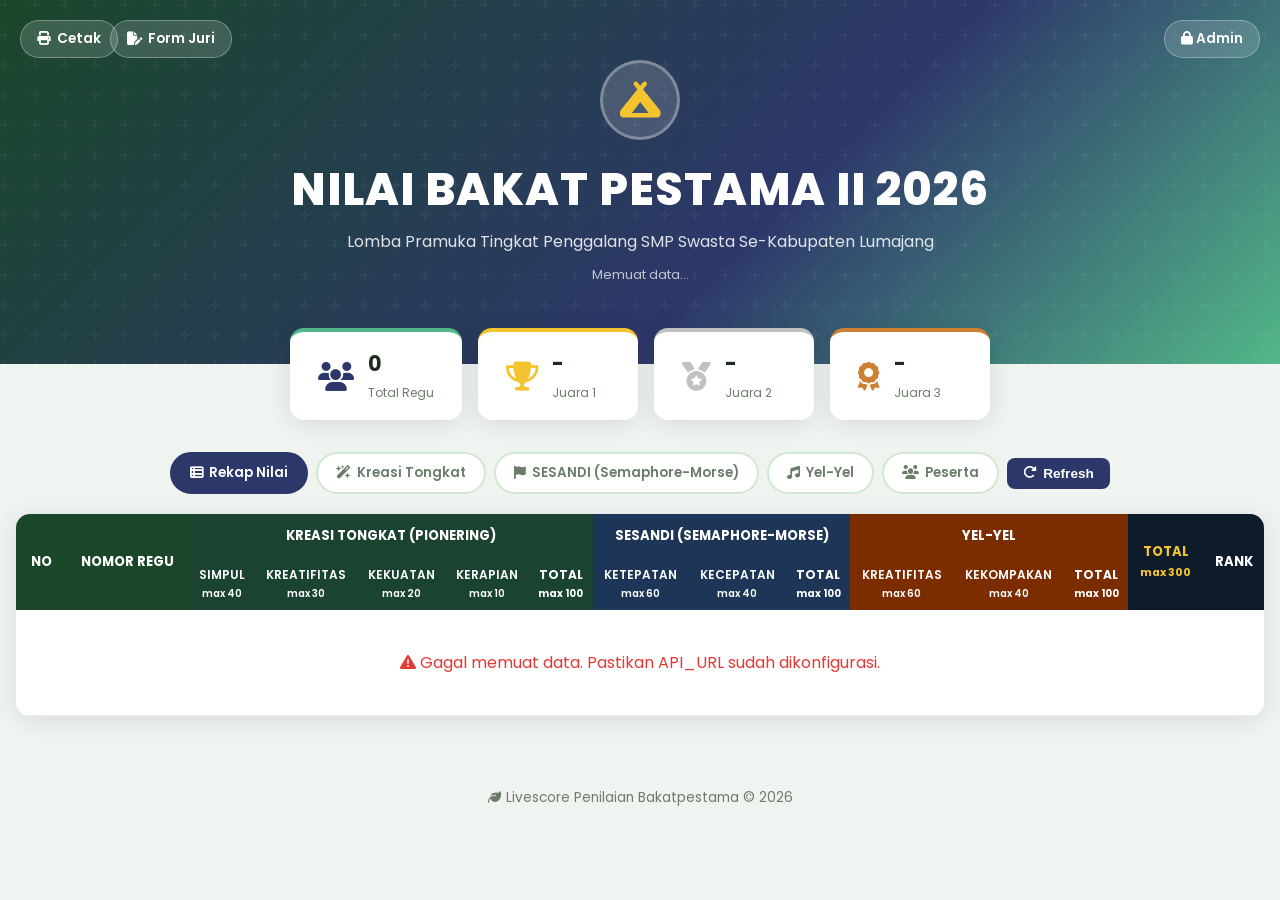
==== commit 9e4913d6: "Add files via upload" ====
--- a/index.html
+++ b/index.html
@@ -63,7 +63,7 @@
     <div class="tab-nav">
       <button class="tab-btn active" onclick="switchTab(this,'rekap')"><i class="fa-solid fa-table-list"></i> Rekap Nilai</button>
       <button class="tab-btn tongkat-tab" onclick="switchTab(this,'tongkat')"><i class="fa-solid fa-wand-magic-sparkles"></i> Kreasi Tongkat</button>
-      <button class="tab-btn semaphore-tab" onclick="switchTab(this,'semaphore')"><i class="fa-solid fa-flag"></i> Sandi Semaphore</button>
+      <button class="tab-btn semaphore-tab" onclick="switchTab(this,'semaphore')"><i class="fa-solid fa-flag"></i> SESANDI (Semaphore-Morse)</button>
       <button class="tab-btn yel-tab" onclick="switchTab(this,'yel')"><i class="fa-solid fa-music"></i> Yel-Yel</button>
       <button class="tab-btn peserta-tab" onclick="switchTab(this,'peserta')"><i class="fa-solid fa-users"></i> Peserta</button>
       <button class="refresh-btn" id="refreshBtn" onclick="refreshData(this)"><i class="fa-solid fa-rotate-right"></i> Refresh</button>
@@ -78,7 +78,7 @@
               <th rowspan="2" class="th-no">NO</th>
               <th rowspan="2" class="th-regu">NOMOR REGU</th>
               <th colspan="5" class="cat-tongkat">KREASI TONGKAT (PIONERING)</th>
-              <th colspan="3" class="cat-semaphore">SANDI SEMAPHORE</th>
+              <th colspan="3" class="cat-semaphore">SESANDI (SEMAPHORE-MORSE)</th>
               <th colspan="3" class="cat-yel">YEL-YEL</th>
               <th rowspan="2" class="col-total">TOTAL<br/><small>max 300</small></th>
               <th rowspan="2" class="col-rank">RANK</th>
@@ -153,11 +153,11 @@
       </div>
     </div>
 
-    <!-- TAB: SANDI SEMAPHORE -->
+    <!-- TAB: SESANDI (SEMAPHORE-MORSE) -->
     <div id="tab-semaphore" class="tab-content">
       <div class="lomba-header semaphore-header">
         <i class="fa-solid fa-flag"></i>
-        <div><strong>Sandi Semaphore</strong><span>Total Nilai Maksimal: 100</span></div>
+        <div><strong>SESANDI (Semaphore-Morse)</strong><span>Total Nilai Maksimal: 100</span></div>
       </div>
       <div class="lomba-search-bar">
         <i class="fa-solid fa-magnifying-glass"></i>
